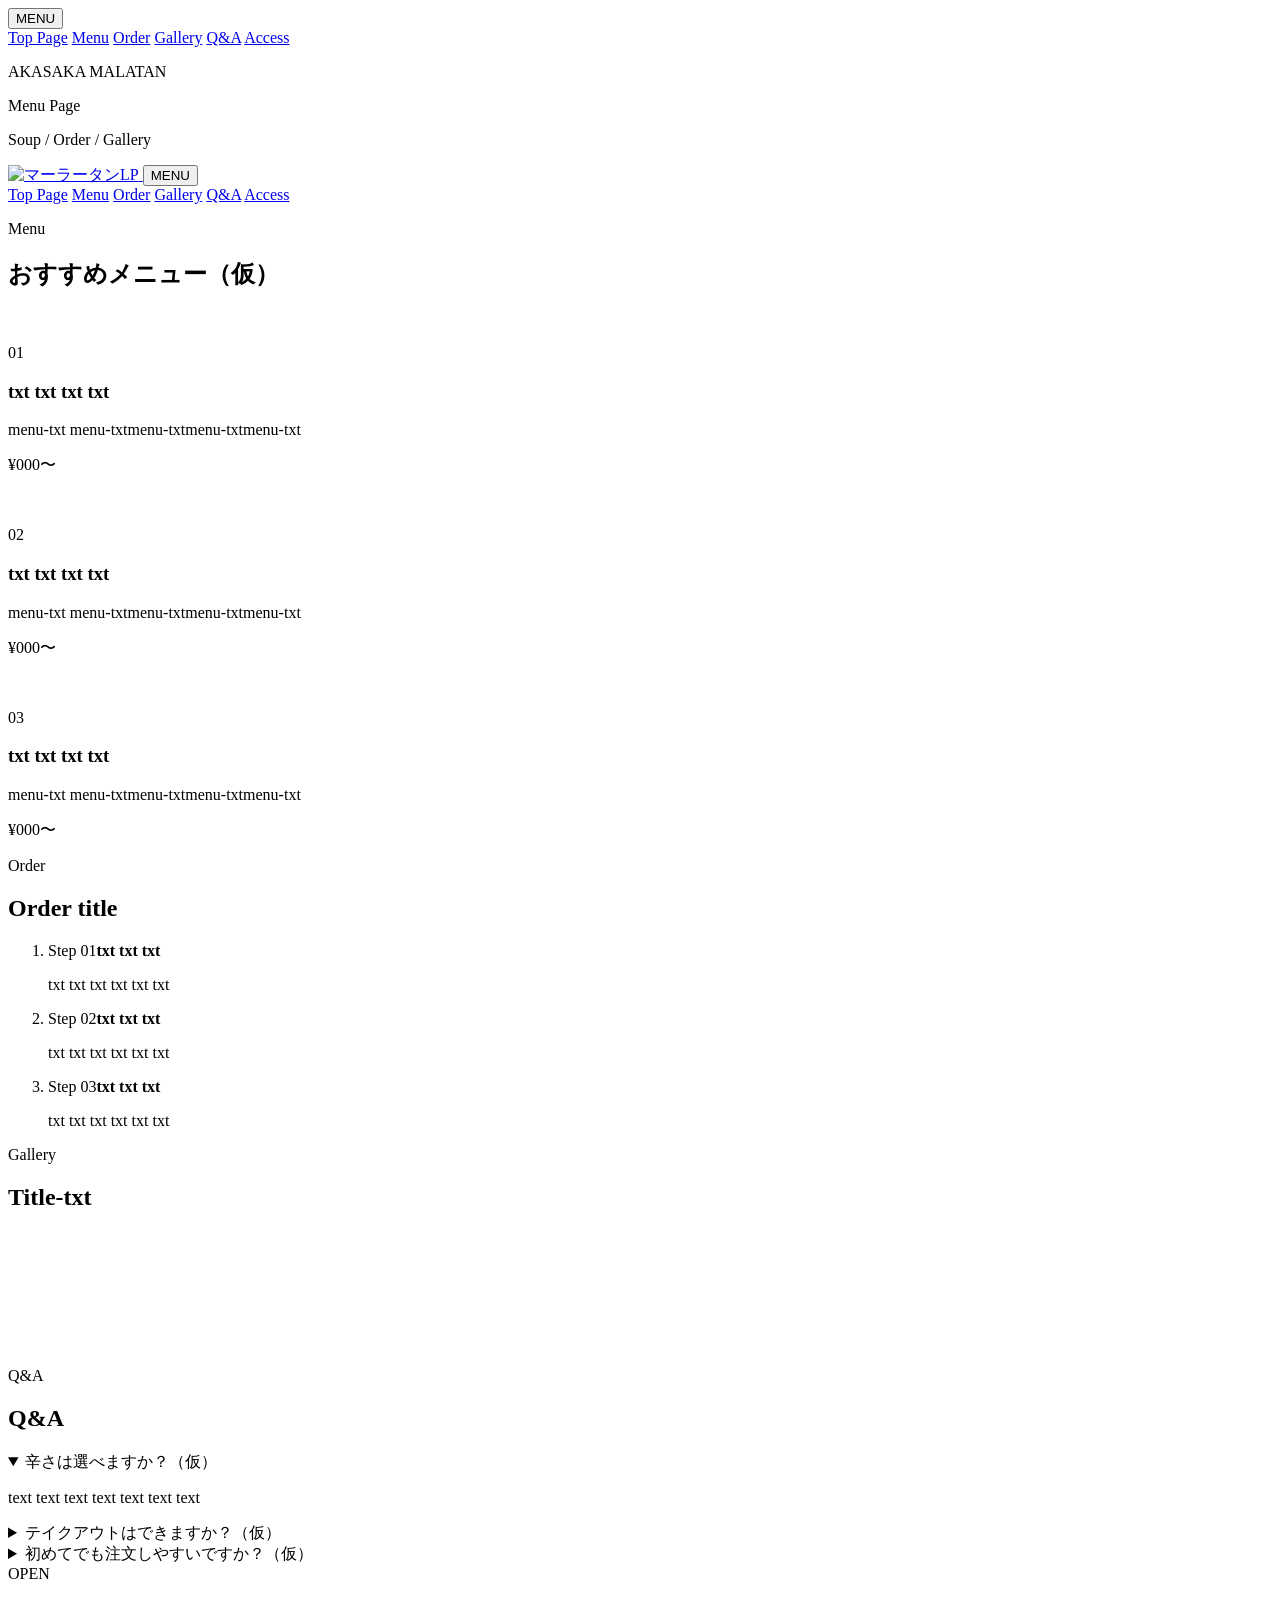
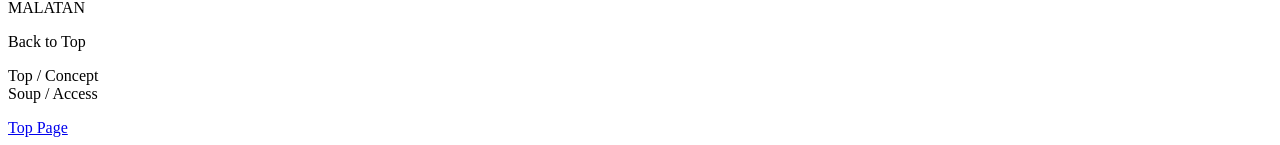
==== menu.html @ af8d6be5 "Add files via upload" ====
<!doctype html>
<html lang="ja">
  <head>
    <meta charset="UTF-8" />
    <meta name="viewport" content="width=device-width, initial-scale=1.0" />
    <title>Menu｜マーラータンLP</title>
    <meta
      name="description"
      content="マーラータン店舗向けの下層メニューページ。Menu、Order、Gallery、Q&Aを掲載。"
    />
    <link rel="stylesheet" href="css/style.css" />
  </head>

  <body class="menu-page">
    <div class="site-frame">
      <aside class="side-column side-left" aria-label="左固定ナビゲーション">
        <div class="side-inner">
          <div class="side-top">
            <!-- <a href="index.html#top" class="brand">
              <img
                src="images/logo.png"
                alt="マーラータンLP"
                class="brand-logo"
              />
            </a> -->

            <div class="nav-area">
              <button
                class="nav-toggle"
                type="button"
                aria-controls="pc-nav"
                aria-expanded="false"
                data-nav-toggle
              >
                <span>MENU</span>
                <span class="nav-icon" aria-hidden="true"></span>
              </button>
              <nav id="pc-nav" class="global-nav" aria-label="PCナビゲーション">
                <a href="index.html#top">Top Page</a>
                <a href="#menu">Menu</a>
                <a href="#order">Order</a>
                <a href="#gallery">Gallery</a>
                <a href="#qa">Q&amp;A</a>
                <a href="index.html#access">Access</a>
              </nav>
            </div>
          </div>

          <p class="side-vertical" aria-hidden="true">AKASAKA MALATAN</p>

          <div class="side-bottom">
            <p class="side-label">Menu Page</p>
            <p class="side-small">Soup / Order / Gallery</p>
          </div>
        </div>
      </aside>

      <main class="main-column">
        <header class="mobile-header">
          <a href="index.html#top" class="mobile-brand">
            <img src="images/logo.png" alt="マーラータンLP" />
          </a>
          <button
            class="nav-toggle nav-toggle-mobile"
            type="button"
            aria-controls="mobile-nav"
            aria-expanded="false"
            data-nav-toggle
          >
            <span>MENU</span>
            <span class="nav-icon" aria-hidden="true"></span>
          </button>
          <nav
            id="mobile-nav"
            class="global-nav mobile-nav"
            aria-label="モバイルナビゲーション"
          >
            <a href="index.html#top">Top Page</a>
            <a href="#menu">Menu</a>
            <a href="#order">Order</a>
            <a href="#gallery">Gallery</a>
            <a href="#qa">Q&amp;A</a>
            <a href="index.html#access">Access</a>
          </nav>
        </header>

        <div class="main-scroll">
          <section id="menu" class="content-section menu-section section-deep">
            <div class="section-heading">
              <p class="section-kicker">Menu</p>
              <h2>おすすめメニュー（仮）</h2>
            </div>

            <div class="menu-showcase">
              <article class="menu-card">
                <figure>
                  <img src="images/soup-steam-vertical.jpg" alt="" />
                </figure>
                <div>
                  <p class="menu-number">01</p>
                  <h3>txt txt txt txt</h3>
                  <p>menu-txt menu-txtmenu-txtmenu-txtmenu-txt</p>
                  <span>¥000〜</span>
                </div>
              </article>

              <article class="menu-card">
                <figure>
                  <img src="images/soup-vase-vertical.jpg" alt="" />
                </figure>
                <div>
                  <p class="menu-number">02</p>
                  <h3>txt txt txt txt</h3>
                  <p>menu-txt menu-txtmenu-txtmenu-txtmenu-txt</p>
                  <span>¥000〜</span>
                </div>
              </article>

              <article class="menu-card">
                <figure>
                  <img src="images/soup-overhead-vertical.jpg" alt="" />
                </figure>
                <div>
                  <p class="menu-number">03</p>
                  <h3>txt txt txt txt</h3>
                  <p>menu-txt menu-txtmenu-txtmenu-txtmenu-txt</p>
                  <span>¥000〜</span>
                </div>
              </article>
            </div>
          </section>

          <section id="order" class="order-section">
            <div class="section-content">
              <p class="section-kicker">Order</p>
              <h2>Order title</h2>
              <ol class="step-list">
                <li>
                  <span>Step 01</span><strong>txt txt txt</strong>
                  <p>txt txt txt txt txt txt</p>
                </li>
                <li>
                  <span>Step 02</span><strong>txt txt txt</strong>
                  <p>txt txt txt txt txt txt</p>
                </li>
                <li>
                  <span>Step 03</span><strong>txt txt txt</strong>
                  <p>txt txt txt txt txt txt</p>
                </li>
              </ol>
            </div>
          </section>

          <section id="gallery" class="gallery-section section-deep">
            <div class="section-content">
              <p class="section-kicker">Gallery</p>
              <h2>Title-txt</h2>
              <div class="gallery-grid">
                <figure class="gallery-large gallery-muted">
                  <img src="images/soup-table-wide.jpg" alt="" />
                </figure>
                <figure class="gallery-color">
                  <img src="images/hero-lantern-wide.jpg" alt="" />
                </figure>
                <figure class="gallery-muted">
                  <img src="images/soup-close-vertical.jpg" alt="" />
                </figure>
                <figure class="gallery-wide gallery-color">
                  <img src="images/soup-overhead-vertical.jpg" alt="" />
                </figure>
              </div>
            </div>
          </section>

          <section id="qa" class="qa-section">
            <div class="section-content">
              <p class="section-kicker">Q&amp;A</p>
              <h2>Q&A</h2>
              <div class="qa-list">
                <details open>
                  <summary>辛さは選べますか？（仮）</summary>
                  <p>text text text text text text text</p>
                </details>
                <details>
                  <summary>テイクアウトはできますか？（仮）</summary>
                  <p>text text text text text text text</p>
                </details>
                <details>
                  <summary>初めてでも注文しやすいですか？（仮）</summary>
                  <p>text text text text text text text</p>
                </details>
              </div>
            </div>
          </section>
        </div>
      </main>

      <aside class="side-column side-right" aria-label="右固定情報">
        <div class="side-inner side-right-inner right-fixed-inner">
          <div class="right-mark" aria-hidden="true"><span>OPEN</span></div>
          <p class="side-vertical side-vertical-right" aria-hidden="true">
            MALATAN
          </p>
          <div class="right-cta">
            <p class="side-label">Back to Top</p>
            <p class="right-time">Top / Concept<br />Soup / Access</p>
            <a href="index.html#top" class="mini-button">Top Page</a>
          </div>
        </div>
      </aside>
    </div>

    <script src="js/script.js"></script>
  </body>
</html>
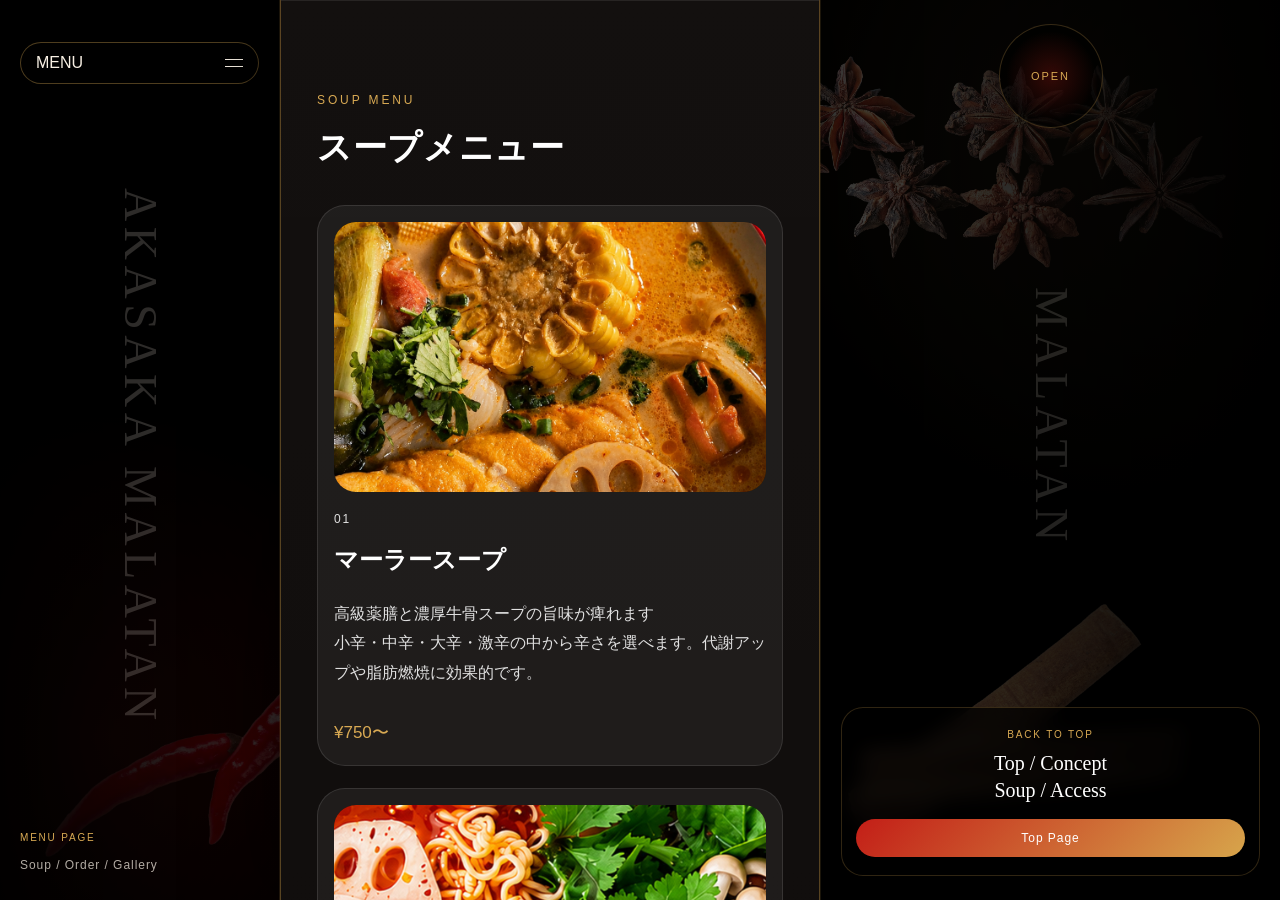
==== commit cffc437c: "Add files via upload" ====
--- a/menu.html
+++ b/menu.html
@@ -40,7 +40,7 @@
                 <a href="#menu">Menu</a>
                 <a href="#order">Order</a>
                 <a href="#gallery">Gallery</a>
-                <a href="#qa">Q&amp;A</a>
+                <a href="#faq">FAQ</a>
                 <a href="index.html#access">Access</a>
               </nav>
             </div>
@@ -79,7 +79,7 @@
             <a href="#menu">Menu</a>
             <a href="#order">Order</a>
             <a href="#gallery">Gallery</a>
-            <a href="#qa">Q&amp;A</a>
+            <a href="#faq">FAQ</a>
             <a href="index.html#access">Access</a>
           </nav>
         </header>
@@ -87,65 +87,78 @@
         <div class="main-scroll">
           <section id="menu" class="content-section menu-section section-deep">
             <div class="section-heading">
-              <p class="section-kicker">Menu</p>
-              <h2>おすすめメニュー（仮）</h2>
+              <p class="section-kicker">Soup Menu</p>
+              <h2>スープメニュー</h2>
             </div>
 
             <div class="menu-showcase">
               <article class="menu-card">
                 <figure>
-                  <img src="images/soup-steam-vertical.jpg" alt="" />
+                  <img src="images/soup-01.png" alt="" />
                 </figure>
                 <div>
                   <p class="menu-number">01</p>
-                  <h3>txt txt txt txt</h3>
-                  <p>menu-txt menu-txtmenu-txtmenu-txtmenu-txt</p>
-                  <span>¥000〜</span>
-                </div>
-              </article>
-
-              <article class="menu-card">
-                <figure>
-                  <img src="images/soup-vase-vertical.jpg" alt="" />
+                  <h3>マーラースープ</h3>
+                  <p>高級薬膳と濃厚牛骨スープの旨味が痺れます<br>小辛・中辛・大辛・激辛の中から辛さを選べます。代謝アップや脂肪燃焼に効果的です。</p>
+                  <span>¥750〜</span>
+                </div>
+              </article>
+
+              <article class="menu-card">
+                <figure>
+                  <img src="images/soup-02.jpg" alt="" />
                 </figure>
                 <div>
                   <p class="menu-number">02</p>
-                  <h3>txt txt txt txt</h3>
-                  <p>menu-txt menu-txtmenu-txtmenu-txtmenu-txt</p>
-                  <span>¥000〜</span>
-                </div>
-              </article>
-
-              <article class="menu-card">
-                <figure>
-                  <img src="images/soup-overhead-vertical.jpg" alt="" />
+                  <h3>トマトスープ</h3>
+                  <p>ヘルシーで辛くないトマトスープ<br>リコピンが豊富で女性人気が高いスープです。美肌効果やコレステロールの低下や血圧対策に効果的です。</p>
+                  <span>¥750</span>
+                </div>
+              </article>
+
+              <article class="menu-card">
+                <figure>
+                  <img src="images/soup-03.jpg" alt="" />
                 </figure>
                 <div>
                   <p class="menu-number">03</p>
-                  <h3>txt txt txt txt</h3>
-                  <p>menu-txt menu-txtmenu-txtmenu-txtmenu-txt</p>
-                  <span>¥000〜</span>
-                </div>
-              </article>
+                  <h3>松茸スープ</h3>
+                  <p>牛骨ベースの松茸スープ<br>食物繊維・ビタミンD・カリウムが豊富で骨粗鬆症やむくみ解消、血圧調整に効果的です。</p>
+                  <span>¥750</span>
+                </div>
+              </article>
+
+              <article class="menu-card">
+                <figure>
+                  <img src="images/soup-04.jpg" alt="" />
+                </figure>
+                <div>
+                  <p class="menu-number">04</p>
+                  <h3>薬膳スープ</h3>
+                  <p>オリジナルやクゼを配合した体にいいスープ<br>免疫力アップや疲労回復、デトックスに美容効果と身体の内側からバランスを整えるのに効果的です。</p>
+                  <span>¥750</span>
+                </div>
+              </article>
+
             </div>
           </section>
 
           <section id="order" class="order-section">
             <div class="section-content">
               <p class="section-kicker">Order</p>
-              <h2>Order title</h2>
+              <h2>ご注文の流れ</h2>
               <ol class="step-list">
                 <li>
-                  <span>Step 01</span><strong>txt txt txt</strong>
-                  <p>txt txt txt txt txt txt</p>
+                  <span>Step 01</span><strong>スープと辛さを決める</strong>
+                  <p>4種類のスープ + 辛さ4段階から選びます。</p>
                 </li>
                 <li>
-                  <span>Step 02</span><strong>txt txt txt</strong>
-                  <p>txt txt txt txt txt txt</p>
+                  <span>Step 02</span><strong>具材を選ぶ</strong>
+                  <p>ボールとトングを持って、冷蔵棚からお好きな具材をピックアップ。</p>
                 </li>
                 <li>
-                  <span>Step 03</span><strong>txt txt txt</strong>
-                  <p>txt txt txt txt txt txt</p>
+                  <span>Step 03</span><strong>お会計</strong>
+                  <p>レジにてお会計後、席にてお待ちください。できたてをお持ちいたします。</p>
                 </li>
               </ol>
             </div>
@@ -154,7 +167,7 @@
           <section id="gallery" class="gallery-section section-deep">
             <div class="section-content">
               <p class="section-kicker">Gallery</p>
-              <h2>Title-txt</h2>
+              <h2>ギャラリー</h2>
               <div class="gallery-grid">
                 <figure class="gallery-large gallery-muted">
                   <img src="images/soup-table-wide.jpg" alt="" />
@@ -172,22 +185,30 @@
             </div>
           </section>
 
-          <section id="qa" class="qa-section">
+          <section id="faq" class="qa-section">
             <div class="section-content">
-              <p class="section-kicker">Q&amp;A</p>
-              <h2>Q&A</h2>
+              <p class="section-kicker">FAQ</p>
+              <h2>よくある質問</h2>
               <div class="qa-list">
                 <details open>
-                  <summary>辛さは選べますか？（仮）</summary>
-                  <p>text text text text text text text</p>
+                  <summary>辛さは選べますか?</summary>
+                  <p class="answer">はい、選べます。</p>
+                  <p>辛さは、小辛・中辛・大辛・激辛の4段階から選べるので、お好みに合わせて調整できます。</p>
                 </details>
                 <details>
-                  <summary>テイクアウトはできますか？（仮）</summary>
-                  <p>text text text text text text text</p>
+                  <summary>辛いものが苦手でも食べれますか?</summary>
+                  <p class="answer">はい、大丈夫です。</p>
+                  <p>当店では唐辛子を使わないスープもご用意しています。トマトスープ・松茸スープ・薬膳スープから選ぶことができます。</p>
                 </details>
                 <details>
-                  <summary>初めてでも注文しやすいですか？（仮）</summary>
-                  <p>text text text text text text text</p>
+                  <summary>具材は、どのように選ぶのですか?</summary>
+                  <p class="answer">セルフ形式で自由に選べます。</p>
+                  <p>店内の具材コーナーから、お好きな野菜・お肉・麺などをトレーに取っていただきます。スタッフが計量し、スープと一緒に調理いたします。</p>
+                </details>
+                <details>
+                  <summary>ダイエット中でも大丈夫ですか?</summary>
+                  <p class="answer">ヘルシーな具材を選ぶことでダイエット中でも大丈夫です。</p>
+                  <p>春雨自体は低カロリーですが、入れる具材やスープの油分によって変わります。野菜やきのこを中心にすれば500kcal前後に抑えられます。「カプサイシン」や「薬膳スパイス」の脂肪燃焼効果も期待できます。</p>
                 </details>
               </div>
             </div>
--- a/css/style.css
+++ b/css/style.css
@@ -0,0 +1,1475 @@
+@charset "UTF-8";
+
+*,
+*::before,
+*::after {
+  box-sizing: border-box;
+}
+
+html {
+  width: 100%;
+  min-width: 320px;
+  -webkit-text-size-adjust: 100%;
+}
+
+body {
+  width: 100%;
+  min-width: 320px;
+  margin: 0;
+  font-family:
+    "Helvetica Neue", Arial, "Hiragino Kaku Gothic ProN", "Yu Gothic", Meiryo,
+    sans-serif;
+  color: #fff;
+  background: #000;
+  line-height: 1.85;
+  overflow-x: hidden;
+}
+
+img {
+  max-width: 100%;
+  height: auto;
+  vertical-align: bottom;
+}
+
+a {
+  color: inherit;
+  text-decoration: none;
+}
+button,
+input,
+textarea,
+select {
+  font: inherit;
+}
+button {
+  appearance: none;
+}
+
+/* =========================================================
+  3 Column Layout
+========================================================= */
+.site-frame {
+  position: relative;
+  width: 100%;
+  height: 100vh;
+  height: 100dvh;
+  display: grid;
+  grid-template-columns: 350px clamp(440px, calc(100vw - 1000px), 680px) 650px;
+  justify-content: center;
+  overflow: hidden;
+  background:
+    radial-gradient(circle at 8% 82%, rgba(195, 30, 23, 0.42), transparent 24%),
+    radial-gradient(
+      circle at 88% 16%,
+      rgba(216, 169, 83, 0.18),
+      transparent 28%
+    ),
+    url("../images/spice-chili.png") left 5% bottom 6% / 430px auto no-repeat,
+    url("../images/spice-star-anise.png") right 7% top 8% / 520px auto no-repeat,
+    url("../images/spice-cinnamon.png") right 10% bottom 8% / 340px auto
+      no-repeat,
+    #000;
+}
+
+@media (min-width: 1441px) {
+  .site-frame {
+    grid-template-columns: 350px 440px 650px;
+    justify-content: center;
+  }
+}
+
+.site-frame::after {
+  content: "";
+  position: absolute;
+  inset: 0;
+  z-index: 0;
+  background:
+    linear-gradient(
+      90deg,
+      rgba(0, 0, 0, 0.88),
+      transparent 28%,
+      transparent 62%,
+      rgba(0, 0, 0, 0.9)
+    ),
+    rgba(0, 0, 0, 0.28);
+  pointer-events: none;
+}
+
+.side-column,
+.main-column {
+  position: relative;
+  z-index: 1;
+}
+
+.side-column {
+  height: 100vh;
+  height: 100dvh;
+  overflow: hidden;
+  color: #f7efe3;
+  background: rgba(0, 0, 0, 0.58);
+}
+
+.side-left {
+  border-right: 1px solid rgba(216, 169, 83, 0.16);
+}
+.side-right {
+  border-left: 1px solid rgba(216, 169, 83, 0.12);
+}
+
+.side-inner {
+  height: 100%;
+  min-height: 0;
+  padding: 28px 26px;
+  display: grid;
+  grid-template-rows: auto minmax(0, 1fr) auto;
+  row-gap: 22px;
+  overflow: hidden;
+}
+
+.main-column {
+  min-width: 0;
+  height: 100vh;
+  height: 100dvh;
+  border-left: 1px solid rgba(216, 169, 83, 0.38);
+  border-right: 1px solid rgba(216, 169, 83, 0.38);
+  background:
+    radial-gradient(circle at 50% 0%, rgba(174, 34, 24, 0.24), transparent 34%),
+    radial-gradient(
+      circle at 50% 100%,
+      rgba(216, 169, 83, 0.11),
+      transparent 30%
+    ),
+    #080504;
+  box-shadow: 0 0 70px rgba(0, 0, 0, 0.65);
+}
+
+.main-scroll {
+  height: 100vh;
+  height: 100dvh;
+  overflow-y: auto;
+  overflow-x: hidden;
+  scroll-behavior: smooth;
+  overscroll-behavior: contain;
+  scroll-snap-type: y mandatory;
+  scrollbar-width: none;
+  -ms-overflow-style: none;
+}
+.main-scroll::-webkit-scrollbar {
+  display: none;
+}
+
+/* =========================================================
+  Floating Social Links
+========================================================= */
+.floating-social {
+  position: absolute;
+  right: 18px;
+  bottom: 24px;
+  z-index: 40;
+  display: grid;
+  gap: 12px;
+  pointer-events: auto;
+}
+
+.floating-social-link {
+  width: 46px;
+  height: 46px;
+  border-radius: 50%;
+  display: grid;
+  place-items: center;
+  border: 1px solid rgba(216, 169, 83, 0.34);
+  background: rgba(8, 5, 4, 0.72);
+  box-shadow: 0 14px 34px rgba(0, 0, 0, 0.34);
+  backdrop-filter: blur(12px);
+  transition:
+    border-color 0.25s ease,
+    transform 0.25s ease,
+    opacity 0.25s ease;
+}
+
+.floating-social-link img {
+  display: block;
+  width: 23px;
+  height: 23px;
+  object-fit: contain;
+}
+
+/* LINE */
+.floating-social-link.is-line img {
+  width: 28px;
+  height: 28px;
+  filter: none;
+  opacity: 1;
+}
+
+/* tel */
+.floating-social-link.is-tel img {
+  width: 22px;
+  height: 22px;
+  filter: brightness(0) invert(1);
+  opacity: 0.92;
+}
+
+.floating-social-link:hover,
+.floating-social-link:focus-visible {
+  border-color: rgba(255, 255, 255, 0.72);
+  transform: translateY(-2px) scale(1.03);
+}
+/* =========================================================
+Fixed Side Columns
+========================================================= */
+.side-top,
+.side-bottom {
+  width: 100%;
+}
+.brand {
+  display: block;
+  width: 100%;
+  padding: 14px 12px;
+  border-radius: 18px;
+  background: rgba(255, 255, 255, 0.06);
+  border: 1px solid rgba(216, 169, 83, 0.18);
+  backdrop-filter: blur(10px);
+}
+.brand-logo {
+  display: block;
+  width: 100%;
+  height: auto;
+}
+
+.nav-area {
+  position: relative;
+  z-index: 50;
+  margin-top: 18px;
+}
+.nav-toggle {
+  width: 100%;
+  min-height: 42px;
+  padding: 0 15px;
+  border: 1px solid rgba(216, 169, 83, 0.36);
+  border-radius: 999px;
+  background: rgba(0, 0, 0, 0.54);
+  color: #f7efe3;
+  display: flex;
+  align-items: center;
+  justify-content: space-between;
+  cursor: pointer;
+}
+.nav-icon {
+  width: 18px;
+  height: 12px;
+  position: relative;
+  display: inline-block;
+}
+.nav-icon::before,
+.nav-icon::after {
+  content: "";
+  position: absolute;
+  left: 0;
+  width: 18px;
+  height: 1px;
+  background: currentColor;
+  transition: transform 0.25s ease;
+}
+.nav-icon::before {
+  top: 2px;
+}
+.nav-icon::after {
+  bottom: 2px;
+}
+.nav-toggle[aria-expanded="true"] .nav-icon::before {
+  transform: translateY(4px) rotate(35deg);
+}
+.nav-toggle[aria-expanded="true"] .nav-icon::after {
+  transform: translateY(-4px) rotate(-35deg);
+}
+
+.global-nav {
+  display: grid;
+  gap: 3px;
+  max-height: 0;
+  overflow: hidden;
+  opacity: 0;
+  margin-top: 0;
+  transition:
+    max-height 0.3s ease,
+    opacity 0.22s ease,
+    margin-top 0.22s ease;
+}
+.side-left .global-nav {
+  position: absolute;
+  left: 0;
+  right: 0;
+  top: 50px;
+  padding: 8px;
+  border: 1px solid rgba(216, 169, 83, 0.24);
+  border-radius: 16px;
+  background: rgba(5, 4, 3, 0.96);
+  box-shadow: 0 18px 45px rgba(0, 0, 0, 0.42);
+}
+.global-nav.is-open {
+  max-height: 520px;
+  opacity: 1;
+  margin-top: 10px;
+}
+.side-left .global-nav.is-open {
+  margin-top: 0;
+}
+.global-nav a {
+  display: block;
+  padding: 8px 10px;
+  border-radius: 10px;
+  font-size: 12px;
+  letter-spacing: 0.11em;
+  color: #f7efe3;
+  line-height: 1.45;
+  transition:
+    background-color 0.2s ease,
+    color 0.2s ease;
+}
+.global-nav a:hover {
+  background: rgba(216, 169, 83, 0.14);
+  color: #d8a953;
+}
+
+.side-vertical {
+  grid-row: 2;
+  align-self: center;
+  justify-self: center;
+  margin: 0;
+  writing-mode: vertical-rl;
+  text-orientation: mixed;
+  color: rgba(247, 239, 227, 0.18);
+  font-family: Georgia, "Times New Roman", serif;
+  font-size: clamp(34px, 5.4vh, 54px);
+  letter-spacing: 0.12em;
+  line-height: 1;
+  white-space: nowrap;
+  max-height: 100%;
+  overflow: hidden;
+  pointer-events: none;
+  user-select: none;
+}
+.side-label {
+  margin: 0 0 6px;
+  font-size: 10px;
+  letter-spacing: 0.18em;
+  text-transform: uppercase;
+  color: #d8a953;
+}
+.side-small {
+  margin: 0;
+  font-size: 12px;
+  letter-spacing: 0.08em;
+  color: rgba(247, 239, 227, 0.72);
+}
+.right-fixed-inner {
+  align-items: stretch;
+  text-align: center;
+}
+.right-mark {
+  justify-self: center;
+  width: min(104px, 68%);
+  aspect-ratio: 1;
+  border-radius: 50%;
+  display: grid;
+  place-items: center;
+  border: 1px solid rgba(216, 169, 83, 0.24);
+  background:
+    radial-gradient(circle, rgba(184, 32, 24, 0.28), transparent 62%),
+    rgba(0, 0, 0, 0.58);
+}
+.right-mark span {
+  font-size: 11px;
+  letter-spacing: 0.18em;
+  color: #d8a953;
+}
+.right-cta {
+  width: 100%;
+  align-self: end;
+  padding: 18px 14px;
+  border-radius: 22px;
+  border: 1px solid rgba(216, 169, 83, 0.22);
+  background: rgba(0, 0, 0, 0.72);
+  color: #fff;
+  backdrop-filter: blur(10px);
+}
+.right-time {
+  margin: 0;
+  font-size: 20px;
+  line-height: 1.35;
+  font-family: Georgia, "Times New Roman", serif;
+}
+.mini-button {
+  display: inline-flex;
+  align-items: center;
+  justify-content: center;
+  width: 100%;
+  min-height: 38px;
+  margin-top: 15px;
+  padding: 0 14px;
+  border-radius: 999px;
+  background: linear-gradient(135deg, #c31e17, #d7a54b);
+  color: #fff;
+  font-size: 12px;
+  letter-spacing: 0.08em;
+}
+.side-vertical-right {
+  color: rgba(247, 239, 227, 0.14);
+}
+.mobile-header {
+  display: none;
+}
+
+/* =========================================================
+  Snap Sections / Common Main
+========================================================= */
+.snap-section {
+  position: relative;
+  height: 100vh;
+  height: 100dvh;
+  scroll-snap-align: start;
+  scroll-snap-stop: always;
+  overflow: hidden;
+  padding: 64px 36px;
+  display: flex;
+  align-items: center;
+  justify-content: center;
+  background-color: #080504;
+}
+.section-content {
+  position: relative;
+  z-index: 2;
+  width: 100%;
+}
+.section-overlay {
+  position: absolute;
+  inset: 0;
+  z-index: 1;
+  background:
+    linear-gradient(180deg, rgba(0, 0, 0, 0), rgba(0, 0, 0, 0.4)),
+    rgba(0, 0, 0, 0.1);
+  pointer-events: none;
+}
+/* .soup-panel .section-overlay {
+  display: block;
+  background: linear-gradient(
+    0deg,
+    rgba(0, 0, 0, 0.52) 0%,
+    rgba(0, 0, 0, 0.26) 36%,
+    rgba(0, 0, 0, 0) 72%
+  );
+} */
+.eyebrow,
+.section-kicker {
+  margin: 0 0 15px;
+  color: #d8a953;
+  font-size: 12px;
+  letter-spacing: 0.24em;
+  text-transform: uppercase;
+}
+.snap-section h1,
+.snap-section h2 {
+  margin: 0;
+  font-family: Georgia, "Times New Roman", serif;
+  letter-spacing: 0.02em;
+}
+.snap-section h1 {
+  font-size: 52px;
+  line-height: 1.18;
+}
+.snap-section h2 {
+  font-size: 34px;
+  line-height: 1.32;
+}
+.lead-text,
+.hero-text,
+.access-box p,
+.menu-card p,
+.step-list p,
+.qa-list p {
+  color: #e0e0e0;
+}
+.lead-text {
+  /* margin: 24px 0 0; */
+  font-size: 15px;
+}
+.section-deep {
+  background: rgba(255, 255, 255, 0.035);
+}
+
+.button-primary,
+.button-secondary {
+  display: inline-flex;
+  align-items: center;
+  justify-content: center;
+  min-height: 48px;
+  padding: 0 22px;
+  border-radius: 999px;
+  font-size: 13px;
+  letter-spacing: 0.1em;
+}
+
+.button-primary,
+.button-secondary {
+  border: 1px solid rgba(255, 255, 255, 0.32);
+  color: #fff;
+  transition:
+    background-color 0.25s ease,
+    border-color 0.25s ease,
+    color 0.25s ease;
+}
+
+.button-primary:hover,
+.button-primary:focus-visible,
+.button-secondary:hover,
+.button-secondary:focus-visible {
+  background-color: #fff;
+  border-color: #fff;
+  color: #000;
+}
+
+/* Background sections */
+.bg-hero,
+.bg-soup-steam,
+.bg-soup-vase,
+.bg-soup-overhead,
+.bg-soup-close {
+  background-position: center;
+  background-size: cover;
+  background-repeat: no-repeat;
+}
+.bg-hero {
+  background-image: url("../images/hero-lantern-wide.jpg");
+}
+.bg-soup-steam {
+  background-image: url("../images/soup-01.png");
+}
+.bg-soup-vase {
+  background-image: url("../images/soup-02.jpg");
+}
+.bg-soup-overhead {
+  background-image: url("../images/soup-03.jpg");
+}
+.bg-soup-close {
+  background-image: url("../images/soup-04.jpg");
+}
+.bg-hero::before,
+.bg-soup-steam::before,
+.bg-soup-vase::before,
+.bg-soup-overhead::before,
+.bg-soup-close::before {
+  content: "";
+  position: absolute;
+  inset: 0;
+  z-index: 0;
+  backdrop-filter: none;
+  filter: grayscale(88%) saturate(42%) contrast(1.08);
+}
+.hero-logo {
+  display: block;
+  width: min(300px, 86%);
+  margin: 0 0 24px;
+}
+.hero-actions {
+  margin-top: 30px;
+  display: flex;
+  flex-wrap: wrap;
+  gap: 12px;
+}
+.deco {
+  position: absolute;
+  z-index: 1;
+  pointer-events: none;
+  user-select: none;
+}
+.deco-star {
+  width: min(340px, 72%);
+  right: -130px;
+  top: 36px;
+  opacity: 0.12;
+  transform: rotate(-12deg);
+}
+.deco-chili {
+  width: min(240px, 52%);
+  left: -86px;
+  bottom: 28px;
+  opacity: 0.22;
+  transform: rotate(-17deg);
+}
+
+section#concept {
+  background: url(../images/background.jpg);
+  background-size: cover;
+}
+
+.concept-photo {
+  width: 100%;
+  max-height: 500px;
+  margin: 34px 0 0;
+  overflow: hidden;
+  border-radius: 26px;
+  aspect-ratio: 1 / 1;
+  box-shadow: 0 28px 80px rgba(0, 0, 0, 0.42);
+}
+.concept-photo img {
+  width: 100%;
+  height: 100%;
+  object-fit: cover;
+}
+.soup-content {
+  align-self: flex-end;
+  padding-bottom: 10px;
+}
+
+/* Menu page */
+.menu-showcase {
+  margin-top: 34px;
+  display: grid;
+  gap: 16px;
+}
+.menu-card {
+  display: grid;
+  grid-template-columns: 1fr;
+  gap: 16px;
+  padding: 16px;
+  border-radius: 28px;
+  background: rgba(255, 255, 255, 0.058);
+  border: 1px solid rgba(255, 255, 255, 0.11);
+}
+.menu-card figure {
+  margin: 0;
+  overflow: hidden;
+  border-radius: 22px;
+  aspect-ratio: 16 / 10;
+  background: #170f0b;
+}
+.menu-card img {
+  width: 100%;
+  height: 100%;
+  object-fit: cover;
+}
+.menu-number {
+  margin: 0 0 8px;
+  font-size: 12px;
+  letter-spacing: 0.16em;
+  color: #d8a953;
+}
+.menu-card h3 {
+  margin: 0 0 10px;
+  font-size: 24px;
+}
+.menu-card span {
+  display: inline-block;
+  margin-top: 14px;
+  color: #d8a953;
+  font-size: 17px;
+}
+.step-list {
+  position: relative;
+  z-index: 1;
+  list-style: none;
+  padding: 0;
+  margin: 34px 0 0;
+  display: grid;
+  gap: 14px;
+}
+.step-list li {
+  padding: 22px;
+  border-radius: 24px;
+  background: rgba(0, 0, 0, .5);
+  border: 1px solid rgba(255, 255, 255, 0.1);
+}
+.step-list span {
+  display: block;
+  margin-bottom: 6px;
+  color: #d8a953;
+  font-size: 12px;
+  letter-spacing: 0.14em;
+  text-transform: uppercase;
+}
+.step-list strong {
+  display: block;
+  font-size: 21px;
+}
+.step-list p {
+  margin: 8px 0 0;
+}
+.gallery-grid {
+  margin-top: 34px;
+  display: grid;
+  grid-template-columns: repeat(4, 1fr);
+  grid-auto-rows: 120px;
+  gap: 12px;
+}
+.gallery-grid figure {
+  margin: 0;
+  overflow: hidden;
+  border-radius: 22px;
+  background: #17100d;
+}
+.gallery-grid img {
+  width: 100%;
+  height: 100%;
+  object-fit: cover;
+}
+.gallery-large {
+  grid-column: span 4;
+  grid-row: span 2;
+}
+.gallery-wide {
+  grid-column: span 4;
+}
+.gallery-grid figure:not(.gallery-large):not(.gallery-wide) {
+  grid-column: span 2;
+}
+.gallery-muted img {
+  filter: grayscale(84%) saturate(36%) contrast(1.08);
+}
+.gallery-color img {
+  filter: none;
+}
+.qa-list {
+  margin-top: 34px;
+  display: grid;
+  gap: 14px;
+}
+.qa-list details {
+  padding: 18px 20px;
+  border-radius: 20px;
+  background: rgba(0, 0, 0, .5);
+  border: 1px solid rgba(255, 255, 255, 0.11);
+}
+.qa-list summary , p.answer {
+  cursor: pointer;
+  color: #f7efe3;
+  font-weight: 700;
+}
+.qa-list p {
+  margin: 10px 0 0;
+}
+
+/* Access */
+section#access {
+  background: url(../images/background.jpg);
+  background-size: cover;
+}
+.access-box {
+  margin-top: 34px;
+  display: grid;
+  grid-template-columns: 1fr;
+  gap: 24px;
+}
+.access-box h3 {
+  margin: 0 0 14px;
+  font-size: 24px;
+}
+.contact-actions {
+  margin-top: 28px;
+  display: grid;
+  gap: 12px;
+}
+.map-placeholder {
+  margin-right: 3rem;
+}
+
+iframe {
+  filter: grayscale(1);
+  border-radius: 25px;
+}
+
+small {
+  text-align: center;
+  display: block;
+  font-size: 0.75rem;
+}
+
+/* =========================================================
+  Responsive
+========================================================= */
+@media (max-width: 1320px) and (min-width: 961px) {
+  .site-frame {
+    grid-template-columns: 280px minmax(0, 1fr) 460px;
+  }
+  .side-inner {
+    padding: 24px 20px;
+  }
+  .side-vertical {
+    font-size: clamp(28px, 5.2vh, 46px);
+  }
+}
+@media (max-width: 1120px) and (min-width: 961px) {
+  .site-frame {
+    grid-template-columns: 240px minmax(0, 1fr) 360px;
+  }
+  .snap-section {
+    padding-left: 30px;
+    padding-right: 30px;
+  }
+}
+@media (min-width: 961px) and (max-height: 720px) {
+  .side-inner {
+    padding-top: 18px;
+    padding-bottom: 18px;
+    row-gap: 14px;
+  }
+  .brand {
+    padding: 10px 9px;
+    border-radius: 15px;
+  }
+  .nav-area {
+    margin-top: 12px;
+  }
+  .nav-toggle {
+    min-height: 38px;
+    font-size: 12px;
+  }
+  .side-vertical {
+    font-size: clamp(24px, 5vh, 38px);
+  }
+  .right-mark {
+    width: 82px;
+  }
+  .right-cta {
+    padding: 14px 12px;
+  }
+  .right-time {
+    font-size: 17px;
+  }
+  .snap-section h1 {
+    font-size: 42px;
+  }
+  .snap-section h2 {
+    font-size: 30px;
+  }
+  .menu-card figure {
+    display: none;
+  }
+  .gallery-grid {
+    grid-auto-rows: 92px;
+  }
+}
+
+@media (max-width: 960px) {
+  body {
+    background: #080504;
+    overflow-x: hidden;
+  }
+
+  .site-frame {
+    display: block;
+    background: #080504;
+  }
+
+  .site-frame::after {
+    display: none;
+  }
+
+  .side-column {
+    display: none;
+  }
+
+  .main-column {
+    border-left: 0;
+    border-right: 0;
+  }
+
+  /* ================================
+  mobile floating menu
+  =================================== */
+
+  .mobile-header {
+    position: fixed;
+    top: 0;
+    right: 0;
+    left: auto;
+    z-index: 1000;
+    display: block;
+    width: auto;
+    height: 0;
+    padding: 0;
+    margin: 0;
+    background: transparent;
+    color: #1e1712;
+    border: 0;
+    color: #f7efe3;
+    backdrop-filter: none;
+    pointer-events: none;
+  }
+
+  .mobile-brand {
+    display: none !important;
+  }
+
+  .nav-toggle-mobile {
+    position: fixed;
+    top: 14px;
+    right: 14px;
+    z-index: 1002;
+    width: 52px;
+    height: 52px;
+    min-height: 52px;
+    margin: 0;
+    padding: 0;
+    border-radius: 50%;
+    border: 1px solid rgba(216, 169, 83, 0.42);
+    background: rgba(8, 5, 4, 0.62);
+    color: #f7efe3;
+    box-shadow: 0 16px 36px rgba(0, 0, 0, 0.34);
+    backdrop-filter: blur(12px);
+    pointer-events: auto;
+  }
+
+  .nav-toggle-mobile span:first-child {
+    position: absolute;
+    width: 1px;
+    height: 1px;
+    margin: -1px;
+    padding: 0;
+    overflow: hidden;
+    clip-path: inset(50%);
+    white-space: nowrap;
+    border: 0;
+  }
+
+  .nav-toggle-mobile .nav-icon {
+    position: absolute;
+    left: 50%;
+    top: 50%;
+    width: 22px;
+    height: 14px;
+    transform: translate(-50%, -50%);
+  }
+
+  .nav-toggle-mobile .nav-icon::before,
+  .nav-toggle-mobile .nav-icon::after {
+    width: 22px;
+    height: 1px;
+    background: currentColor;
+  }
+
+  .nav-toggle-mobile .nav-icon::before {
+    top: 2px;
+  }
+
+  .nav-toggle-mobile .nav-icon::after {
+    bottom: 2px;
+  }
+
+  .nav-toggle-mobile[aria-expanded="true"] .nav-icon::before {
+    transform: translateY(5px) rotate(38deg);
+  }
+
+  .nav-toggle-mobile[aria-expanded="true"] .nav-icon::after {
+    transform: translateY(-5px) rotate(-38deg);
+  }
+
+  .mobile-nav {
+    position: fixed;
+    inset: 0;
+    z-index: 1001;
+    width: 100vw;
+    height: 100vh;
+    height: 100dvh;
+    max-height: 0;
+    margin: 0;
+    padding: 0 38px;
+    overflow: hidden;
+    opacity: 0;
+    border: 0;
+    border-radius: 0;
+    background:
+      radial-gradient(
+        circle at 88% 12%,
+        rgba(216, 169, 83, 0.16),
+        transparent 28%
+      ),
+      radial-gradient(
+        circle at 12% 88%,
+        rgba(195, 30, 23, 0.2),
+        transparent 30%
+      ),
+      rgba(8, 5, 4, 0.94);
+    box-shadow: none;
+    backdrop-filter: blur(18px);
+    pointer-events: none;
+
+    display: grid;
+    align-content: center;
+    gap: 12px;
+
+    transition:
+      max-height 0.34s ease,
+      opacity 0.24s ease,
+      padding 0.24s ease;
+  }
+
+  .mobile-nav.is-open {
+    max-height: 100vh;
+    max-height: 100dvh;
+    padding-top: 92px;
+    padding-bottom: 56px;
+    opacity: 1;
+    margin: 0;
+    pointer-events: auto;
+    overflow-y: auto;
+  }
+
+  .mobile-nav a {
+    display: block;
+    width: 100%;
+    max-width: 320px;
+    margin-inline: auto;
+    padding: 14px 16px;
+    color: #f7efe3;
+    border-radius: 16px;
+    font-size: 14px;
+    letter-spacing: 0.14em;
+    line-height: 1.45;
+    border: 1px solid transparent;
+  }
+
+  .mobile-nav a:hover,
+  .mobile-nav a:focus-visible {
+    background: rgba(216, 169, 83, 0.14);
+    border-color: rgba(216, 169, 83, 0.24);
+    color: #d8a953;
+  }
+
+  /* =================================
+  index.html 100dvh scroll
+  ===================================*/
+  .body.index-page {
+    height: 100vh;
+    height: 100dvh;
+    overflow: hidden;
+  }
+
+  body.index-page .site-frame {
+    height: 100vh;
+    height: 100dvh;
+    overflow: hidden;
+  }
+
+  body.index-page .main-column {
+    height: 100vh;
+    height: 100dvh;
+    min-height: 0;
+    display: block;
+  }
+
+  body.index-page .main-scroll {
+    height: 100vh;
+    height: 100dvh;
+    min-height: 0;
+    overflow-y: auto;
+    overflow-x: hidden;
+    scroll-snap-type: y mandatory;
+    overscroll-behavior: contain;
+    scrollbar-width: none;
+    -ms-overflow-style: none;
+  }
+
+  body.index-page .main-scroll::-webkit-scrollbar {
+    display: none;
+  }
+
+  body.index-page .snap-section {
+    height: 100vh;
+    height: 100dvh;
+    min-height: 100vh;
+    min-height: 100dvh;
+    overflow: hidden;
+    scroll-snap-align: start;
+    scroll-snap-stop: always;
+    padding: 56px 24px;
+  }
+
+  body.index-page .snap-section h1 {
+    font-size: 46px;
+  }
+
+  body.index-page .snap-section h2 {
+    font-size: 34px;
+  }
+
+  body.index-page .concept-photo {
+    aspect-ratio: 16 / 10;
+    margin-top: 24px;
+  }
+
+  body.index-page .access-box {
+    margin-top: 24px;
+    gap: 18px;
+  }
+
+  body.index-page iframe {
+    height: 220px;
+  }
+
+  /* =========================================================
+  menu.html
+  ========================================================= */
+  body.menu-page {
+    height: auto;
+    overflow-x: hidden;
+    overflow-y: auto;
+  }
+
+  body.menu-page .site-frame {
+    height: auto;
+    overflow: visible;
+  }
+
+  body.menu-page .main-column {
+    height: auto;
+    min-height: 100vh;
+    min-height: 100dvh;
+  }
+
+  body.menu-page .main-scroll {
+    height: auto;
+    min-height: 0;
+    overflow: visible;
+    scroll-snap-type: none;
+  }
+
+  body.menu-page .content-section,
+  body.menu-page .order-section,
+  body.menu-page .gallery-section,
+  body.menu-page .qa-section {
+    height: auto;
+    min-height: auto;
+    overflow: visible;
+    scroll-snap-align: none;
+    scroll-snap-stop: normal;
+  }
+
+  .gallery-grid {
+    grid-template-columns: repeat(2, 1fr);
+    grid-auto-rows: 160px;
+  }
+
+  .gallery-large {
+    grid-column: span 2;
+    grid-row: span 2;
+  }
+
+  .gallery-wide {
+    grid-column: span 2;
+  }
+
+  .gallery-grid figure:not(.gallery-large):not(.gallery-wide) {
+    grid-column: span 1;
+  }
+}
+
+@media (max-width: 520px) {
+  body.index-page .snap-section {
+    padding: 48px 18px;
+  }
+
+  body.index-page .hero-logo {
+    width: min(220px, 78%);
+    margin-bottom: 18px;
+  }
+
+  body.index-page .snap-section h1 {
+    font-size: 34px;
+  }
+
+  body.index-page .snap-section h2 {
+    font-size: 28px;
+  }
+
+  body.index-page .lead-text,
+  body.index-page .hero-text {
+    margin-top: 16px;
+    font-size: 14px;
+    line-height: 1.65;
+  }
+
+  body.index-page .hero-actions {
+    display: grid;
+    margin-top: 22px;
+  }
+
+  body.index-page .button-primary,
+  body.index-page .button-secondary {
+    width: 100%;
+    min-height: 44px;
+  }
+
+  body.index-page .concept-photo {
+    margin-top: 20px;
+  }
+
+  body.index-page iframe {
+    height: 185px;
+  }
+
+  body.menu-page .content-section,
+  body.menu-page .order-section,
+  body.menu-page .gallery-section,
+  body.menu-page .qa-section {
+    padding: 64px 18px;
+  }
+
+  body.menu-page .section-heading h2,
+  body.menu-page .section-content h2 {
+    font-size: 30px;
+  }
+}
+
+@media (max-width: 960px) {
+  .floating-social {
+    right: 14px;
+    bottom: 18px;
+    gap: 10px;
+    z-index: 900;
+  }
+
+  .floating-social-link {
+    width: 42px;
+    height: 42px;
+  }
+
+  .floating-social-link img {
+    width: 20px;
+    height: 20px;
+  }
+
+  .floating-social-link.is-line img {
+    width: 26px;
+    height: 26px;
+  }
+
+  .floating-social-link.is-tel img {
+    width: 20px;
+    height: 20px;
+  }
+}
+@media (max-width: 360px) {
+  .snap-section {
+    padding-left: 16px;
+    padding-right: 16px;
+  }
+  .snap-section h1 {
+    font-size: 34px;
+  }
+  .snap-section h2 {
+    font-size: 27px;
+  }
+  .menu-card,
+  .step-list li {
+    border-radius: 22px;
+  }
+  .gallery-grid {
+    grid-auto-rows: 116px;
+  }
+}
+
+body.menu-page .main-scroll,
+body:has(#qa) .main-scroll {
+  scroll-snap-type: none;
+}
+
+body.menu-page .content-section,
+body.menu-page .order-section,
+body.menu-page .gallery-section,
+body.menu-page .qa-section,
+body:has(#qa) .content-section,
+body:has(#qa) .order-section,
+body:has(#qa) .gallery-section,
+body:has(#qa) .qa-section {
+  position: relative;
+  height: auto;
+  min-height: auto;
+  overflow: visible;
+  scroll-snap-align: none;
+  scroll-snap-stop: normal;
+  padding: 82px 36px;
+  border-top: 1px solid rgba(255, 255, 255, 0.105);
+  background: url(../images/background.jpg);
+}
+
+body.menu-page .menu-section,
+body:has(#qa) .menu-section {
+  padding-top: 88px;
+}
+
+body.menu-page .section-deep,
+body:has(#qa) .section-deep {
+  background:
+    linear-gradient(
+      180deg,
+      rgba(255, 255, 255, 0.042),
+      rgba(255, 255, 255, 0.02)
+    ),
+    #080504;
+}
+
+body.menu-page .section-heading,
+body.menu-page .section-content,
+body:has(#qa) .section-heading,
+body:has(#qa) .section-content {
+  position: relative;
+  z-index: 2;
+  width: 100%;
+}
+
+body.menu-page .section-heading h2,
+body.menu-page .section-content h2,
+body:has(#qa) .section-heading h2,
+body:has(#qa) .section-content h2 {
+  margin: 0;
+  font-family: Georgia, "Times New Roman", serif;
+  font-size: 34px;
+  line-height: 1.32;
+  letter-spacing: 0.02em;
+}
+
+body.menu-page .menu-showcase,
+body:has(#qa) .menu-showcase {
+  margin-top: 34px;
+  display: grid;
+  gap: 22px;
+}
+
+body.menu-page .menu-card,
+body:has(#qa) .menu-card {
+  grid-template-columns: 1fr;
+  gap: 16px;
+}
+
+body.menu-page .menu-card figure,
+body:has(#qa) .menu-card figure {
+  display: block;
+}
+
+body.menu-page .step-list,
+body.menu-page .qa-list,
+body:has(#qa) .step-list,
+body:has(#qa) .qa-list {
+  margin-top: 34px;
+}
+
+body.menu-page .gallery-grid,
+body:has(#qa) .gallery-grid {
+  margin-top: 34px;
+  grid-auto-rows: 130px;
+}
+
+@media (min-width: 961px) and (max-height: 720px) {
+  body.menu-page .menu-card figure,
+  body:has(#qa) .menu-card figure {
+    display: block;
+  }
+
+  body.menu-page .gallery-grid,
+  body:has(#qa) .gallery-grid {
+    grid-auto-rows: 118px;
+  }
+}
+
+/* menu.html モバイル通常スクロール */
+@media (max-width: 960px) {
+  body.menu-page .content-section,
+  body.menu-page .order-section,
+  body.menu-page .gallery-section,
+  body.menu-page .qa-section,
+  body:has(#qa) .content-section,
+  body:has(#qa) .order-section,
+  body:has(#qa) .gallery-section,
+  body:has(#qa) .qa-section {
+    padding: 72px 24px;
+  }
+
+  body.menu-page .section-heading h2,
+  body.menu-page .section-content h2,
+  body:has(#qa) .section-heading h2,
+  body:has(#qa) .section-content h2 {
+    font-size: 34px;
+  }
+
+  body.menu-page .gallery-grid,
+  body:has(#qa) .gallery-grid {
+    grid-template-columns: repeat(2, 1fr);
+    grid-auto-rows: 160px;
+  }
+}
+
+@media (max-width: 520px) {
+  body.menu-page .content-section,
+  body.menu-page .order-section,
+  body.menu-page .gallery-section,
+  body.menu-page .qa-section,
+  body:has(#qa) .content-section,
+  body:has(#qa) .order-section,
+  body:has(#qa) .gallery-section,
+  body:has(#qa) .qa-section {
+    padding: 64px 18px;
+  }
+
+  body.menu-page .section-heading h2,
+  body.menu-page .section-content h2,
+  body:has(#qa) .section-heading h2,
+  body:has(#qa) .section-content h2 {
+    font-size: 30px;
+  }
+
+  body.menu-page .gallery-grid,
+  body:has(#qa) .gallery-grid {
+    grid-auto-rows: 132px;
+    gap: 10px;
+  }
+}
+
+@media (max-width: 360px) {
+  body.index-page .snap-section {
+    padding: 40px 16px;
+  }
+
+  body.index-page .hero-logo {
+    width: min(190px, 74%);
+  }
+
+  body.index-page .snap-section h1 {
+    font-size: 30px;
+  }
+
+  body.index-page .snap-section h2 {
+    font-size: 25px;
+  }
+
+  body.index-page .lead-text,
+  body.index-page .hero-text {
+    font-size: 13px;
+  }
+
+  body.index-page iframe {
+    height: 155px;
+  }
+
+  body.menu-page .content-section,
+  body.menu-page .order-section,
+  body.menu-page .gallery-section,
+  body.menu-page .qa-section {
+    padding-left: 16px;
+    padding-right: 16px;
+  }
+
+  body.menu-page .section-heading h2,
+  body.menu-page .section-content h2 {
+    font-size: 27px;
+  }
+
+  body.menu-page .menu-card,
+  body.menu-page .step-list li {
+    border-radius: 22px;
+  }
+
+  body.menu-page .gallery-grid {
+    grid-auto-rows: 116px;
+  }
+}
